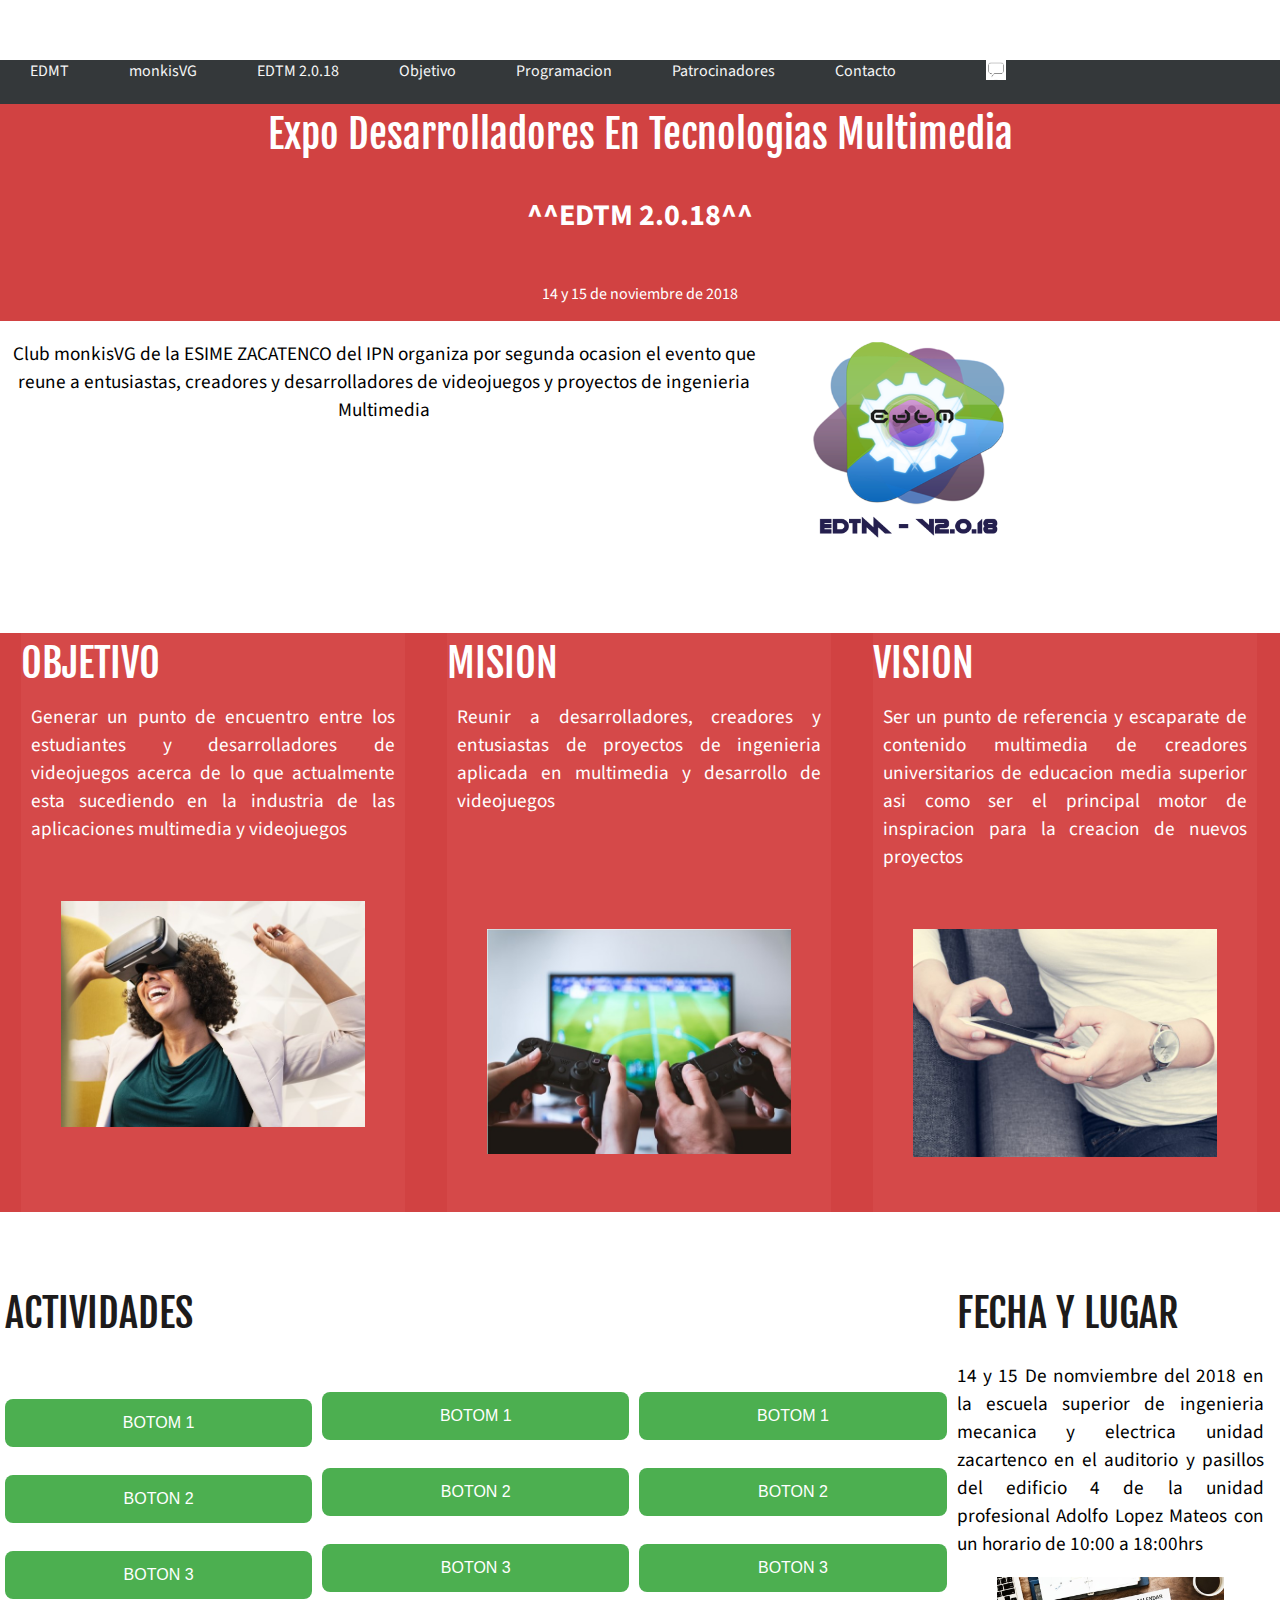
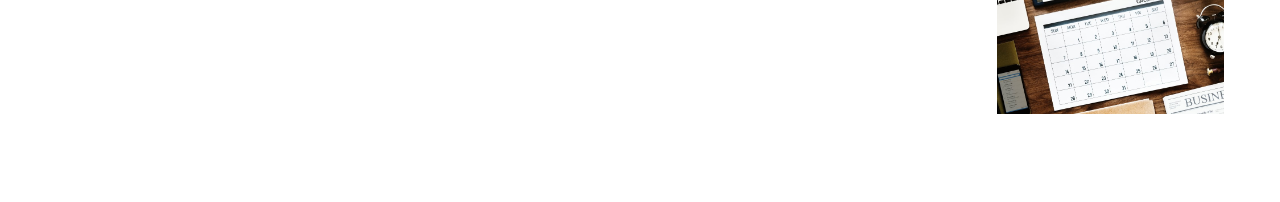
==== index.html @ 36b87234 "segundo commit" ====
<!-- la etique mas importante a nivel de dom ya que me representa el tipo de documento para que el navegar interprete que es html -->
<!DOCTYPE html>
<!-- Es el padre de todas mis etiquetas atributo lang representa el lenguaje  -->
<html lang="es">

<head>
    <meta charset="UTF-8">
    <title>Balam Vargas Vidal</title>
    <link rel="shortcut icon" href="img/dota2.png" type="image/x-icon">
    <link href="https://fonts.googleapis.com/css2?family=Fjalla+One&family=Source+Sans+Pro&display=swap" rel="stylesheet">
    <link rel="stylesheet" href="css/style.css">

    <meta name="viewport" content="width=device-width,initial-scale=1">
    <!-- en linea
  tag
  externos -->

</head>

<body>
    <h1>segundo commit</h1>
    <!------------------ ###################################### BARRA DE NAVEGACION ################################################    -->
    <header class="header" style="align-items:center;">
        <div class="wrapper">
            <nav class="menu">
                <ul>
                    <li> <a href="#EDMT" class="link" style="color:whitesmoke;">EDMT</a></li>
                </ul>
                <br>
            </nav>
            <nav class="menu">
                <ul>
                    <li><a href="#monkisVG" class="link" style="color:whitesmoke;">monkisVG</a></li>
                </ul>
                <br>
            </nav>
            <nav class="menu">
                <ul>
                    <li> <a href="#EDTM 2.0.18" class="link" style="color:whitesmoke;">EDTM 2.0.18</a></li>
                </ul>
                <br>
            </nav>
            <nav class="menu">
                <ul>
                    <li><a href="#Objetivo" class="link" style="color:whitesmoke;">Objetivo</a></li>
                </ul>
                <br>
            </nav>
            <nav class="menu">
                <ul>
                    <li><a href="#Programacion" class="link" style="color:whitesmoke;">Programacion</a></li>
                </ul>
                <br>
            </nav>
            <nav class="menu">
                <ul>
                    <li> <a href="#Patrocinadores" class="link" style="color:whitesmoke;">Patrocinadores</a></li>
                </ul>
                <br>
            </nav>
            <nav class="menu">
                <ul>
                    <li><a href="#Contacto" class="link" style="color:whitesmoke;">Contacto</a></li>
                </ul>
                <br>
            </nav>
            <figure>
                <img src="img/chat.jpg" width="200" height="200" alt="Logo de git" />
            </figure>
        </div>

    </header>
    <!------------------ ###################################### BARRA DE NAVEGACION ################################################    -->


    <!------------------ ###################################### TITULO ################################################    -->

    <section class="contRojo">
        <div class="menu">
            <h1 class="display-4" align="center" style="color: rgb(255, 255, 255);">Expo Desarrolladores En Tecnologias Multimedia</h1>
            <h2 class="display-4" align="center" style="color: rgb(255, 255, 255);">^^EDTM 2.0.18^^</h2>
            <p class="lead" align="center" style="color:  white;"><a name="monkisVG">14 y 15 de noviembre de 2018</a></p>
        </div>
    </section>
    <!------------------ ###################################### TITULO ################################################    -->

    <!------------------ ###################################### PRIMER CONTENEDOR ################################################    -->
    <section class="contBlanco" style="align-items:center;">
        <div class="wrapper">
            <section class="menu1">
                <P style="color: black;">Club monkisVG de la ESIME ZACATENCO del IPN organiza por segunda ocasion el evento que reune a entusiastas, creadores y desarrolladores de videojuegos y proyectos de ingenieria Multimedia </P>

                <br>
            </section>
            <section class="menu2">
                <figure>
                    <a name="monkisVG"> <img src="img/IMAGEN1.png" width="200" height="200" alt="Logo de git" /></a>

                </figure>
            </section>

        </div>

    </section>
    <!------------------ ###################################### PRIMER CONTENEDOR ################################################    -->


    <!------------------ ###################################### SEGUNDO CONTENEDOR ################################################    -->

    <section class="contBlanco">
        <div class="wrapper">
            <br>
            <br>
            <br>
        </div>
    </section>

    <section class="contRojo" style="align-items:center;">
        <div class="wrapper">
            <section class="menu3">
                <h1><a name="Objetivo">OBJETIVO</a></h1>
                <p align="justify" style="color: #ffffff;margin: 10px;">Generar un punto de encuentro entre los estudiantes y desarrolladores de videojuegos acerca de lo que actualmente esta sucediendo en la industria de las aplicaciones multimedia y videojuegos</p>
                <br>
                <figure>
                    <img src="img/chica.jpg" width="100%" height="inherit" alt="imagen #2">
                </figure>
                <br>
            </section>
            <section class="menu3">
                <h1>MISION</h1>
                <p align="justify" style="color: #ffffff; margin: 10px;">Reunir a desarrolladores, creadores y entusiastas de proyectos de ingenieria aplicada en multimedia y desarrollo de videojuegos</p>
                <br>
                <br>
                <br>
                <figure>
                    <img src="img/controles.jpg" width="100%" height="inherit" alt="imagen #2">
                </figure>
                <br>
            </section>
            <section class="menu3">
                <h1>VISION</h1>
                <p align="justify" style="color: #ffffff;margin: 10px;">Ser un punto de referencia y escaparate de contenido multimedia de creadores universitarios de educacion media superior asi como ser el principal motor de inspiracion para la creacion de nuevos proyectos</p>
                <br>
                <figure>
                    <img src="img/celular.jpg" width="100%" height="inherit" alt="imagen #2">
                </figure>
                <br>
            </section>
        </div>
    </section>


    <section class="contBlanco">
        <div class="wrapper">
            <br>
            <br>
            <br>
        </div>
    </section>


    <section class="contBlanco">
        <div class="wrapper">
            <section class="botones1">
                <h1 style="color: #1d1b1b;">ACTIVIDADES</h1>
                <br>
                <br>
                <button class="BOTON">  BOTOM 1</button>
                <br>
                <br>
                <button class="BOTON">  BOTON 2</button>
                <br>
                <br>
                <button class="BOTON">  BOTON 3</button>

            </section>

            <section class="botones2">

                <button class="BOTON">  BOTOM 1</button>
                <br>
                <br>
                <button class="BOTON">  BOTON 2</button>
                <br>
                <br>
                <button class="BOTON">  BOTON 3</button>

            </section>

            <section class="botones3">

                <button class="BOTON">  BOTOM 1</button>
                <br>
                <br>
                <button class="BOTON">  BOTON 2</button>
                <br>
                <br>
                <button class="BOTON">  BOTON 3</button>

            </section>

            <section class="botones4">
                <h1 style="color: #1d1b1b;">FECHA Y LUGAR</h1>
                <p align="justify" style="color: black;">14 y 15 De nomviembre del 2018 en la escuela superior de ingenieria mecanica y electrica unidad zacartenco en el auditorio y pasillos del edificio 4 de la unidad profesional Adolfo Lopez Mateos con un horario de 10:00 a 18:00hrs</p>
                <figure>
                    <img class="IMCalendario" src="img/calendario.jpg" alt="imagen #3">
                </figure>
                <br>
                <br>
            </section>



        </div>
    </section>

    <!------------------ ###################################### SEGUNDO CONTENEDOR ################################################    -->

</body>

</html>
---- css/style.css ----
/* font-family: 'Fjalla One', sans-serif;
font-family: 'Source Sans Pro', sans-serif; */

body {
    font-family: 'Source Sans Pro', sans-serif;
    margin: 0px;
}

.header {
    background-color: #34383a;
    display: flex;
    justify-content: left;
    height: auto;
    align-items: left;
    flex-wrap: wrap;
}

.header figure {
    margin: 0px;
    width: 20px;
    height: 20px;
}

.header figure img {
    width: inherit;
    height: inherit;
    margin: 0px 0px 0px 60px;
}

.menu {
    height: auto;
}

ul {
    list-style: none;
    padding: 0px;
    margin: 0px;
    display: flex;
    height: inherit;
}

li {
    height: inherit;
}

h1,
h2,
h3,
h4,
h5,
h6 {
    font-family: 'Fjalla One', sans-serif;
}

h1 {
    line-height: 150%;
    font-size: 40px;
    font-weight: normal;
    /* font-style: normal; */
    /*letter-spacing: -.2px;*/
    /* text-transform: lowercase;*/
    color: white;
    margin: 0px;
}

.link {
    text-decoration: none;
    color: white;
    display: flex;
    height: inherit;
    align-items: center;
    margin: 0px 20px;
    padding: 0px 10px;
}

.main {
    height: 300px;
    background-color: #8675a9;
    /* background-image: url(../img/img_main.jpg); */
    /* background-size: 500px 300px; */
    /* background-repeat: no-repeat; */
    /* background-position-x: right; */
    display: flex;
    align-items: center;
    justify-content: space-between;
    flex-wrap: wrap;
}


/*  BALAM   */

.contRojo {
    height: auto;
    background-color: #c40b0bc5;
    /* background-image: url(../img/img_main.jpg); */
    /* background-size: 500px 300px; */
    /* background-repeat: no-repeat; */
    /* background-position-x: right; */
    display: flex;
    align-items: center;
    justify-content: center;
    flex-wrap: wrap;
}

.menu1 {
    background-color: #ffff;
    width: 60%;
    font-size: larger;
    text-align: center;
}

.menu2 {
    background-color: #ffff;
    width: 40%;
    font-size: larger;
    text-align: left;
}

.menu3 {
    background-color: #d64b4bc5;
    width: 30%;
    font-size: larger;
    text-align: left;
    margin: 0px 21px 0px 21px;
}

.botones1 {
    background-color: #ffff;
    height: auto;
    width: 24%;
    font-size: larger;
    text-align: left;
    margin: 5px;
}

.botones2 {
    background-color: #ffff;
    height: auto;
    width: 24%;
    font-size: larger;
    text-align: left;
    margin: 114px 5px 5px 5px;
}

.botones3 {
    background-color: #ffff;
    height: auto;
    width: 24%;
    font-size: larger;
    text-align: left;
    margin: 114px 5px 5px 5px;
}

.botones4 {
    background-color: #ffff;
    height: auto;
    width: 24%;
    font-size: larger;
    text-align: left;
    margin: 5px;
}

.menu5 {
    background-color: #ffff;
    width: 20%;
    font-size: larger;
    text-align: center;
    margin: 5px;
    border: 5px solid red;
}

.contBlanco {
    height: auto;
    background-color: #ffffff;
    /* background-image: url(../img/img_main.jpg); */
    /* background-size: 500px 300px; */
    /* background-repeat: no-repeat; */
    /* background-position-x: right; */
    display: flex;
    align-items: 0px;
    justify-content: center;
    flex-wrap: wrap;
}

.BOTON {
    background-color: #4CAF50;
    /* Green */
    border: none;
    color: white;
    padding: 15px 32px;
    text-align: center;
    text-decoration: none;
    display: inline-block;
    font-size: 16px;
    border-radius: 8px;
    width: 100%;
}

.IMCalendario {
    width: 100%;
    height: 100%;
}

.main figure {
    margin: 0px;
    width: 500px;
    height: inherit;
}

.main img {
    width: inherit;
    height: inherit;
}

.main span {
    color: #005086;
}

h2 {
    margin: 0px;
    padding: 30px 0px;
    text-transform: uppercase;
    color: #005086;
    font-family: 'Source Sans Pro', sans-serif;
    font-weight: bold;
    font-size: 30px;
}

.projects {
    padding: 0px 30px 10px 30px;
    background-color: #744bc525;
}

.project {
    /* border:1px solid black; */
    border-radius: 10px;
    box-shadow: 0px 0px 10px black;
    /* box-shadow: derecha abajo difuminado color; */
    padding: 30px;
    margin: 0px 0px 30px 0px;
    background-color: white;
    display: flex;
    justify-content: space-between;
    align-items: center;
    flex-wrap: wrap;
}

.project-left {
    width: 500px;
}

.project-title {
    margin: 0px;
    font-size: 25px;
    margin-bottom: 10px;
}

.project-language {
    margin-top: 20px;
}

.project-date {
    margin-top: 20px;
}

.project-link {
    margin-top: 20px;
}

.project-description {
    margin-top: 20px;
    font-size: 20px;
}

.project-containerRight {
    width: 500px;
}

.project-image {
    width: 500px;
}

.experiences {
    padding: 0px 30px;
    display: flex;
    flex-wrap: wrap;
    justify-content: space-around;
}

.experience {
    /* border:1px solid blue; */
    margin: 0px 20px 40px 0px;
    width: 480px;
    border-radius: 10px;
    overflow: hidden;
    flex-shrink: 0;
    background-color: #f4fbff;
}

.experience-container_image {
    margin: 0px;
    width: inherit;
    height: 200px;
    /* width: auto; */
}

.experience-image {
    /* width: auto; */
    width: inherit;
    height: inherit;
    object-fit: cover;
}

.experience-down {
    margin: 20px 40px;
    margin-top: -40px;
    background-color: white;
    position: relative;
    padding: 20px;
    text-align: center;
    border-radius: 10px;
}

.experience-title {
    margin: 0px;
}

.experience-description {
    text-align: left;
}

.experience-down button {
    border: 1px solid #005086;
    padding: 10px 25px;
    cursor: pointer;
    border-radius: 5px;
    color: #005086;
}

.experience-mainTitle {
    margin-left: 30px;
    margin: 0px;
}

.contact {
    display: flex;
    background-color: rgba(236, 175, 61, 0.795);
    padding: 30px 30px 30px 0px;
    justify-content: space-between;
    align-items: center;
}

.contact-form {
    /* border: 1px solid blue; */
    margin-left: 30px;
}

.contact-form input {
    border-color: gray;
    border-style: solid;
    padding: 5px 5px 5px 35px;
    border-radius: 5px;
    background-image: url(../img/envelope.svg);
    background-repeat: no-repeat;
    background-size: 25px 25px;
    background-position-y: center;
    background-position-x: 5px;
    outline: none;
    margin-top: 20px;
}

.contact-form button {
    display: block;
    padding: 5px 25px;
    cursor: pointer;
    font-size: 16px;
    border: 1px solid white;
    background-color: transparent;
    /* color: white; */
    margin-top: 10px;
    border-radius: 5px;
}

.contact-form h2 {
    padding: 0px;
}

.redes {
    /* border:1px solid red; */
    display: flex;
}

.redes-link {
    width: 50px;
    height: 50px;
    /* border: 1px solid blue; */
    margin-left: 20px;
}

.redes-link.github {
    background-image: url(../img/github.svg);
    background-size: 50px 50px;
}

.redes-link.facebook {
    background-image: url(../img/facebook.svg);
    background-size: 50px 50px;
}

.redes-link.instagram {
    background-image: url(../img/instagram.svg);
    background-size: 50px 50px;
}

.redes-link.twitter {
    background-image: url(../img/twitter.svg);
    background-size: 50px 50px;
}

.footer {
    background-color: #8675a9;
    display: flex;
    justify-content: space-between;
    align-items: center;
    padding: 10px 60px;
}

.footer-details {
    display: flex;
    align-items: center;
}

.footer-details img {
    width: 20px;
    height: 20px;
    margin-left: 15px;
}

.wrapper {
    width: auto;
    /* border:1px solid red; */
    margin: 0px;
    display: inherit;
    align-items: left;
    justify-content: left;
    height: inherit;
    flex-wrap: wrap;
}

@media screen and (max-width:1024px) {
    .contRojo {
        height: auto;
        background-color: #c40b0bc5;
        margin: 0px 5px 0px 5px;
        /* background-image: url(../img/img_main.jpg); */
        /* background-size: 500px 300px; */
        /* background-repeat: no-repeat; */
        /* background-position-x: right; */
        display: flex;
        align-items: center;
        justify-content: center;
        flex-wrap: wrap;
    }
    .contBlanco {
        height: auto;
        background-color: #ffff;
        margin: 0px 20px 0px 20px;
        /* background-image: url(../img/img_main.jpg); */
        /* background-size: 500px 300px; */
        /* background-repeat: no-repeat; */
        /* background-position-x: right; */
        display: flex;
        align-items: center;
        justify-content: center;
        flex-wrap: wrap;
    }
    .menu1 {
        background-color: #ffff;
        width: 100%;
        font-size: larger;
        text-align: center;
        margin: 0px 5px 0px 5px;
    }
    .menu2 {
        background-color: #ffff;
        width: 100%;
        font-size: larger;
        text-align: center;
        margin: 0px 5px 0px 5px;
    }
    .menu3 {
        background-color: #bd5252c5;
        width: 100%;
        font-size: larger;
        text-align: center;
        margin: 0px 21px 0px 21px;
    }
    .botones1 {
        background-color: #ffff;
        height: auto;
        width: 32%;
        font-size: larger;
        text-align: left;
        margin: 5px;
    }
    .botones2 {
        background-color: #ffff;
        height: auto;
        width: 32%;
        font-size: larger;
        text-align: left;
        margin: 114px 5px 5px 5px;
    }
    .botones3 {
        background-color: #ffff;
        height: auto;
        width: 32%;
        font-size: larger;
        text-align: left;
        margin: 114px 5px 5px 5px;
    }
    .botones4 {
        background-color: #ffff;
        height: auto;
        width: 98%;
        font-size: larger;
        text-align: left;
        margin: 5px;
    }
}

@media screen and (max-width:767px) {
    .contRojo {
        height: auto;
        background-color: #d64b4bc5;
        margin: 0px 5px 0px 5px;
        /* background-image: url(../img/img_main.jpg); */
        /* background-size: 500px 300px; */
        /* background-repeat: no-repeat; */
        /* background-position-x: right; */
        display: flex;
        align-items: center;
        justify-content: center;
        flex-wrap: wrap;
    }
    .contBlanco {
        height: auto;
        background-color: #ffff;
        margin: 0px 20px 0px 20px;
        /* background-image: url(../img/img_main.jpg); */
        /* background-size: 500px 300px; */
        /* background-repeat: no-repeat; */
        /* background-position-x: right; */
        display: flex;
        align-items: center;
        justify-content: center;
        flex-wrap: wrap;
    }
    .menu1 {
        background-color: #ffff;
        width: 100%;
        font-size: larger;
        text-align: center;
        margin: 0px 5px 0px 5px;
    }
    .menu2 {
        background-color: #ffff;
        width: 100%;
        font-size: larger;
        text-align: center;
        margin: 0px 5px 0px 5px;
    }
    .menu3 {
        background-color: #d64b4bc5;
        width: 100%;
        font-size: larger;
        text-align: left;
        margin: 0px 21px 0px 21px;
    }
    .botones1 {
        background-color: #ffff;
        height: auto;
        width: 47%;
        font-size: larger;
        text-align: left;
        margin: 5px;
    }
    .botones2 {
        background-color: #ffff;
        height: auto;
        width: 47%;
        font-size: larger;
        text-align: left;
        margin: 114px 5px 5px 5px;
    }
    .botones3 {
        background-color: #ffff;
        height: auto;
        width: 98%;
        font-size: larger;
        text-align: left;
        margin: 50px 5px 5px 5px;
    }
    .botones4 {
        background-color: #ffff;
        height: auto;
        width: 98%;
        font-size: larger;
        text-align: left;
        margin: 5px;
    }
}

@media screen and (max-width:480px) {
    .contRojo {
        height: auto;
        background-color: #c40b0bc5;
        margin: 0px 5px 10px 5px;
        /* background-image: url(../img/img_main.jpg); */
        /* background-size: 500px 300px; */
        /* background-repeat: no-repeat; */
        /* background-position-x: right; */
        display: flex;
        align-items: center;
        justify-content: center;
        flex-wrap: wrap;
    }
    .menu1 {
        background-color: #ffff;
        width: 100%;
        font-size: larger;
        text-align: center;
        margin: 0px 5px 0px 5px;
    }
    .menu2 {
        background-color: #ffff;
        width: 100%;
        font-size: larger;
        text-align: center;
        margin: 0px 5px 0px 5px;
    }
    .menu3 {
        background-color: #d64b4bc5;
        width: 100%;
        font-size: larger;
        text-align: left;
        margin: 0px 21px 0px 21px;
    }
    .botones1 {
        background-color: #ffff;
        height: auto;
        width: 98%;
        font-size: larger;
        text-align: left;
        margin: 5px;
    }
    .botones2 {
        background-color: #ffff;
        height: auto;
        width: 98%;
        font-size: larger;
        text-align: left;
        margin: 50px 5px 5px 5px;
    }
    .botones3 {
        background-color: #ffff;
        height: auto;
        width: 98%;
        font-size: larger;
        text-align: left;
        margin: 50px 5px 5px 5px;
    }
    .botones4 {
        background-color: #ffff;
        height: auto;
        width: 98%;
        font-size: larger;
        text-align: left;
        margin: 5px;
    }
}

@media screen and (max-width:320px) {
    .contRojo {
        height: auto;
        background-color: #c40b0bc5;
        margin: 0px 5px 10px 5px;
        /* background-image: url(../img/img_main.jpg); */
        /* background-size: 500px 300px; */
        /* background-repeat: no-repeat; */
        /* background-position-x: right; */
        display: flex;
        align-items: center;
        justify-content: center;
        flex-wrap: wrap;
    }
    .menu1 {
        background-color: #ffff;
        width: 100%;
        font-size: larger;
        text-align: center;
        margin: 0px 5px 0px 5px;
    }
    .menu2 {
        background-color: #ffff;
        width: 100%;
        font-size: larger;
        text-align: center;
        margin: 0px 5px 0px 5px;
    }
    .menu3 {
        background-color: #d64b4bc5;
        width: 100%;
        font-size: larger;
        text-align: left;
        margin: 0px 21px 0px 21px;
    }
    .botones1 {
        background-color: #ffff;
        height: auto;
        width: 98%;
        font-size: larger;
        text-align: left;
        margin: 5px;
    }
    .botones2 {
        background-color: #ffff;
        height: auto;
        width: 98%;
        font-size: larger;
        text-align: left;
        margin: 50px 5px 5px 5px;
    }
    .botones3 {
        background-color: #ffff;
        height: auto;
        width: 98%;
        font-size: larger;
        text-align: left;
        margin: 50px 5px 5px 5px;
    }
    .botones4 {
        background-color: #ffff;
        height: auto;
        width: 98%;
        font-size: larger;
        text-align: left;
        margin: 5px;
    }
}
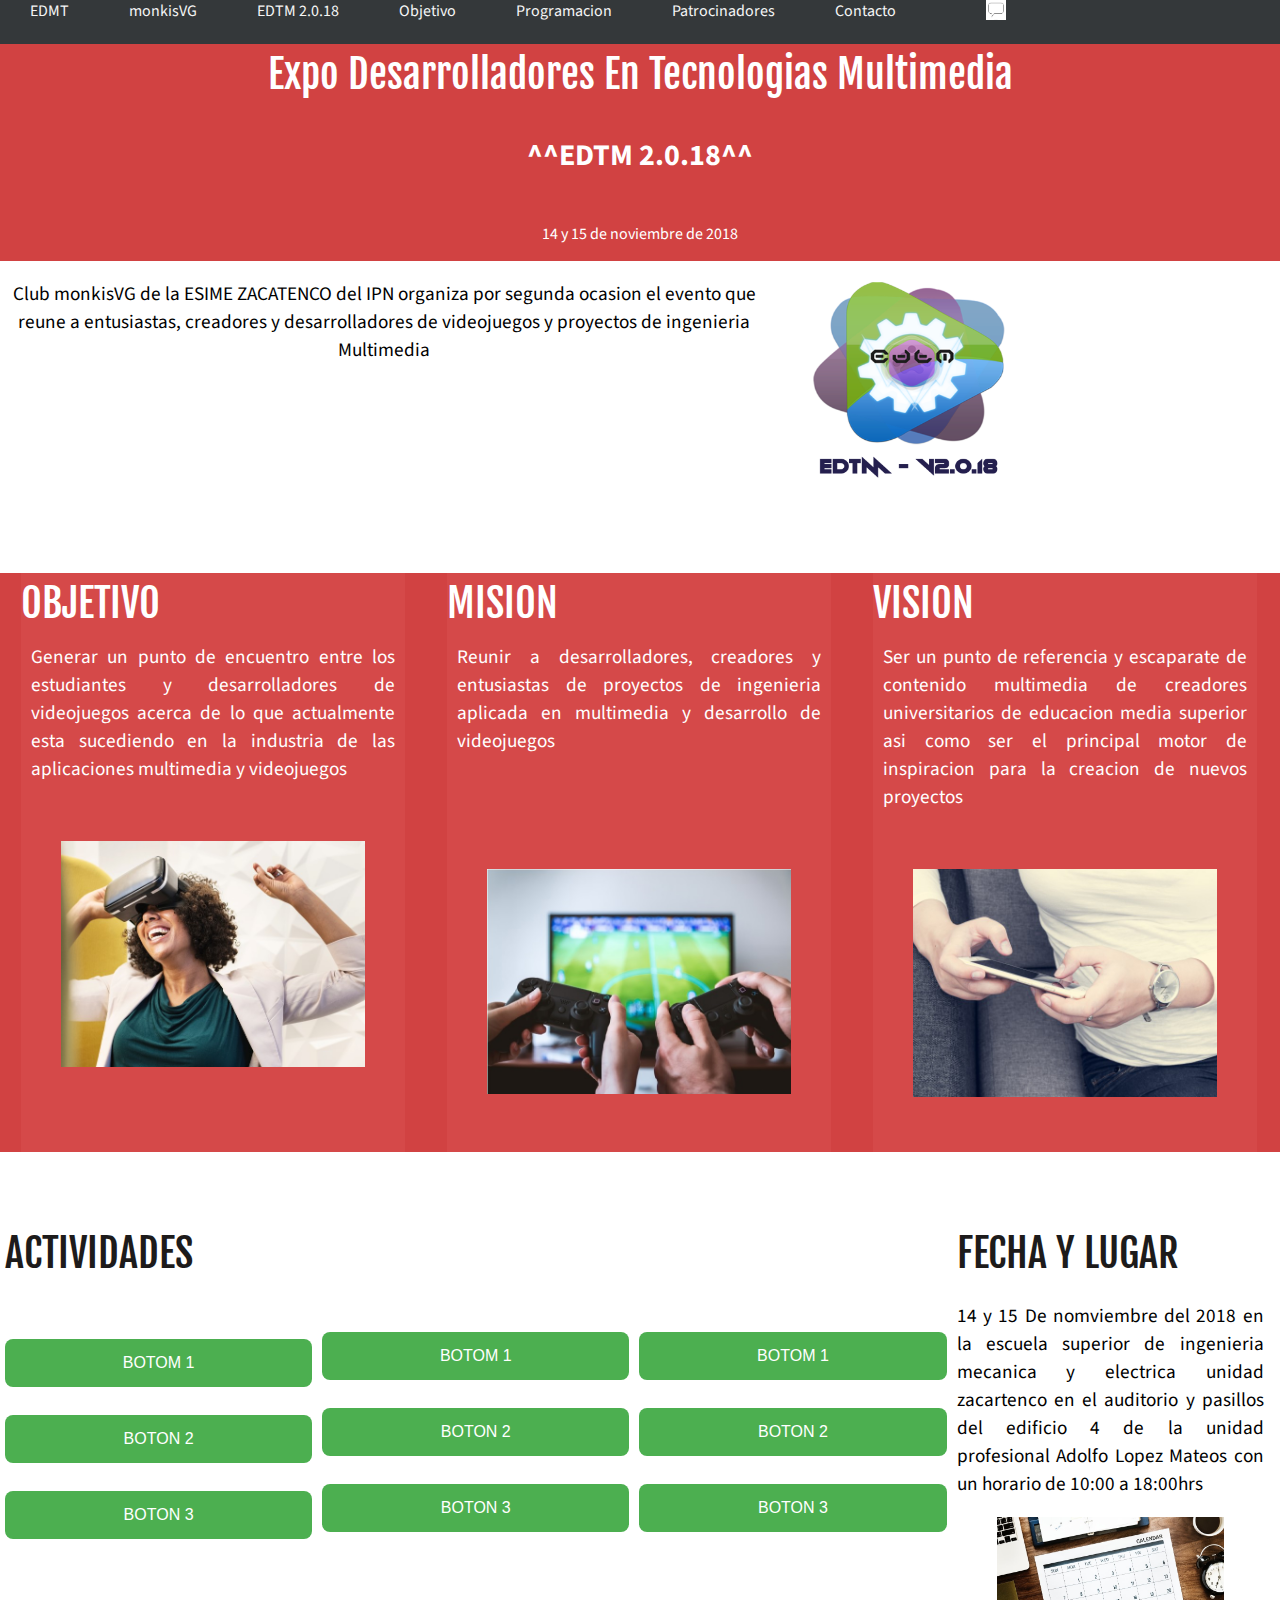
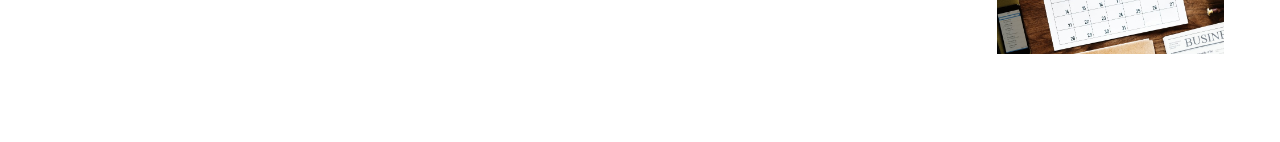
==== commit f61f3d12: "finalx2" ====
--- a/index.html
+++ b/index.html
@@ -18,7 +18,7 @@
 </head>
 
 <body>
-    <h1>segundo commit</h1>
+
     <!------------------ ###################################### BARRA DE NAVEGACION ################################################    -->
     <header class="header" style="align-items:center;">
         <div class="wrapper">
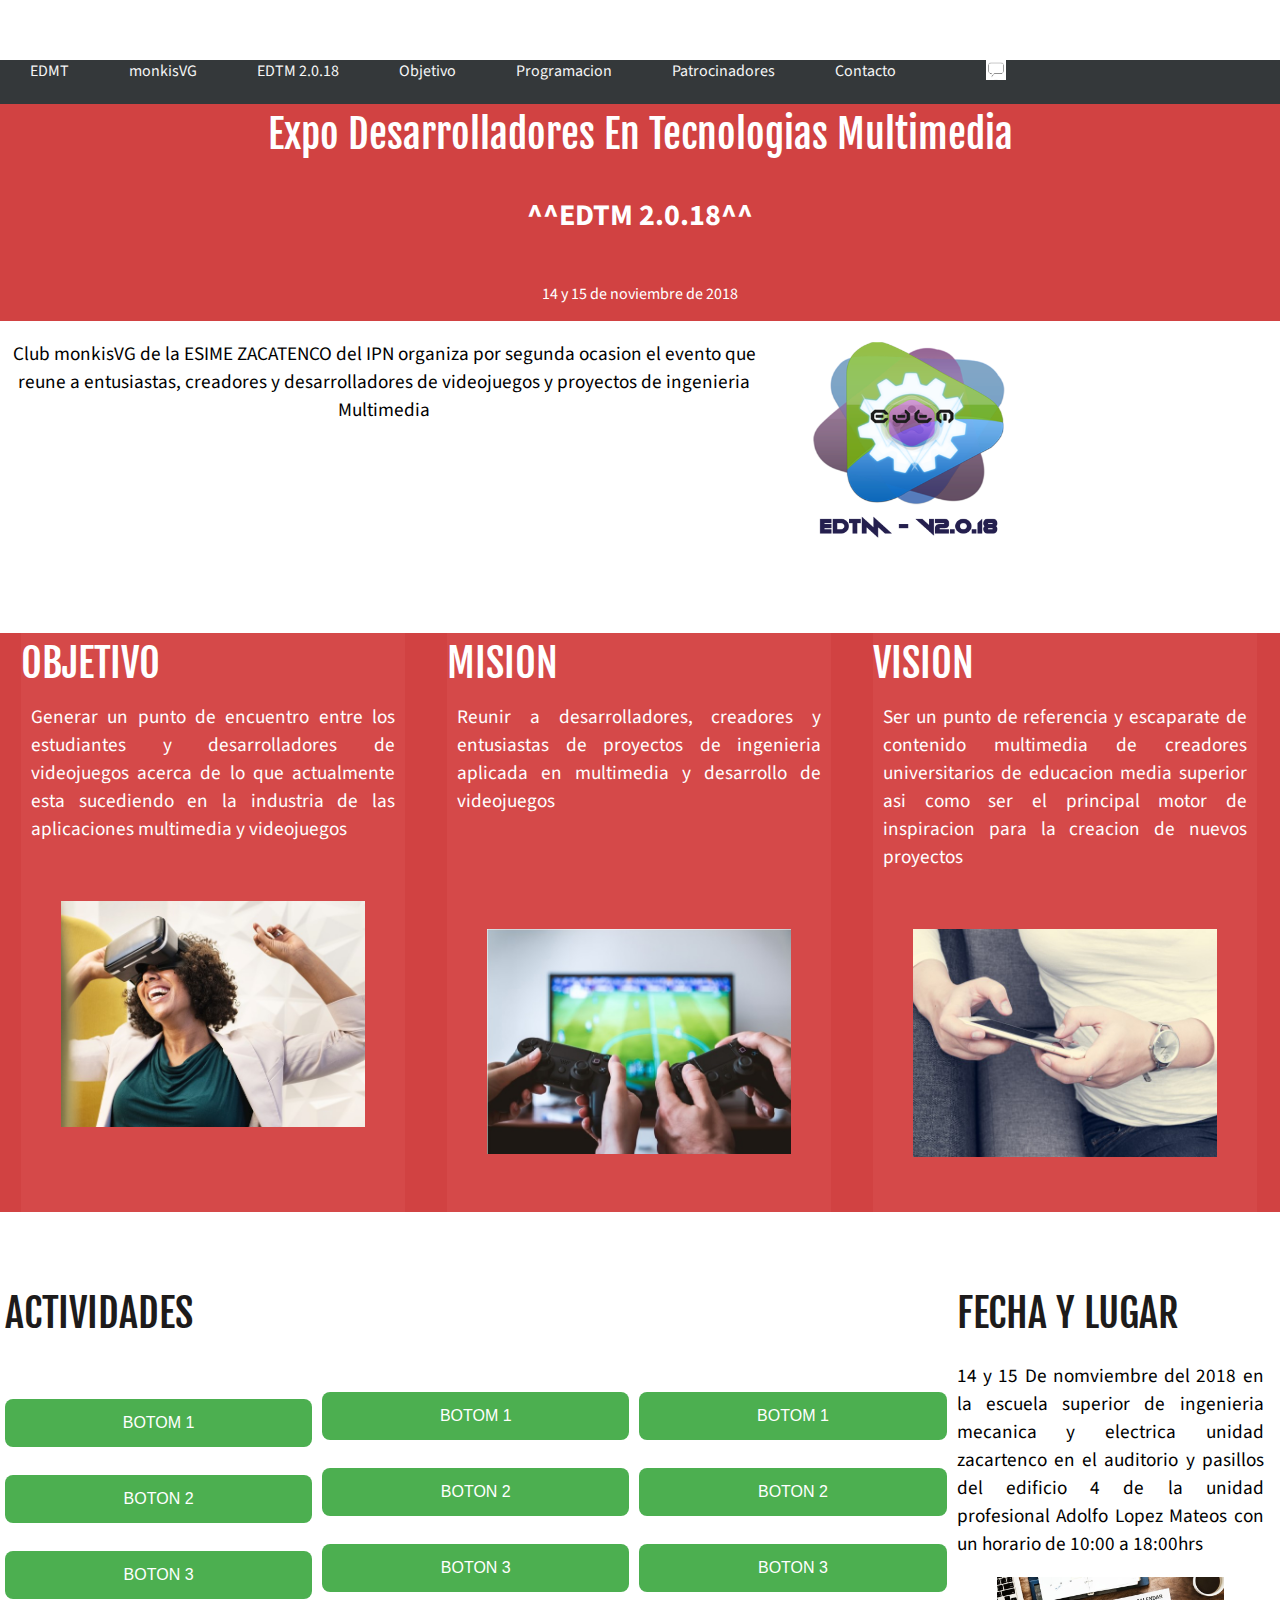
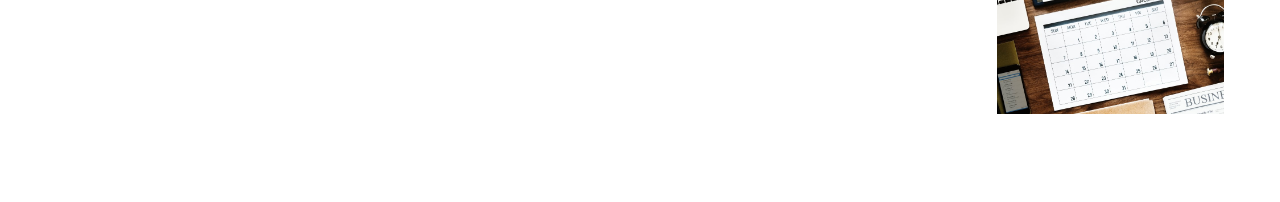
==== commit 15e2fe29: "skfj" ====
--- a/index.html
+++ b/index.html
@@ -18,7 +18,7 @@
 </head>
 
 <body>
-
+    <h1>añsgjsldjgfadslñFLASJDHFLKADS</h1>
     <!------------------ ###################################### BARRA DE NAVEGACION ################################################    -->
     <header class="header" style="align-items:center;">
         <div class="wrapper">
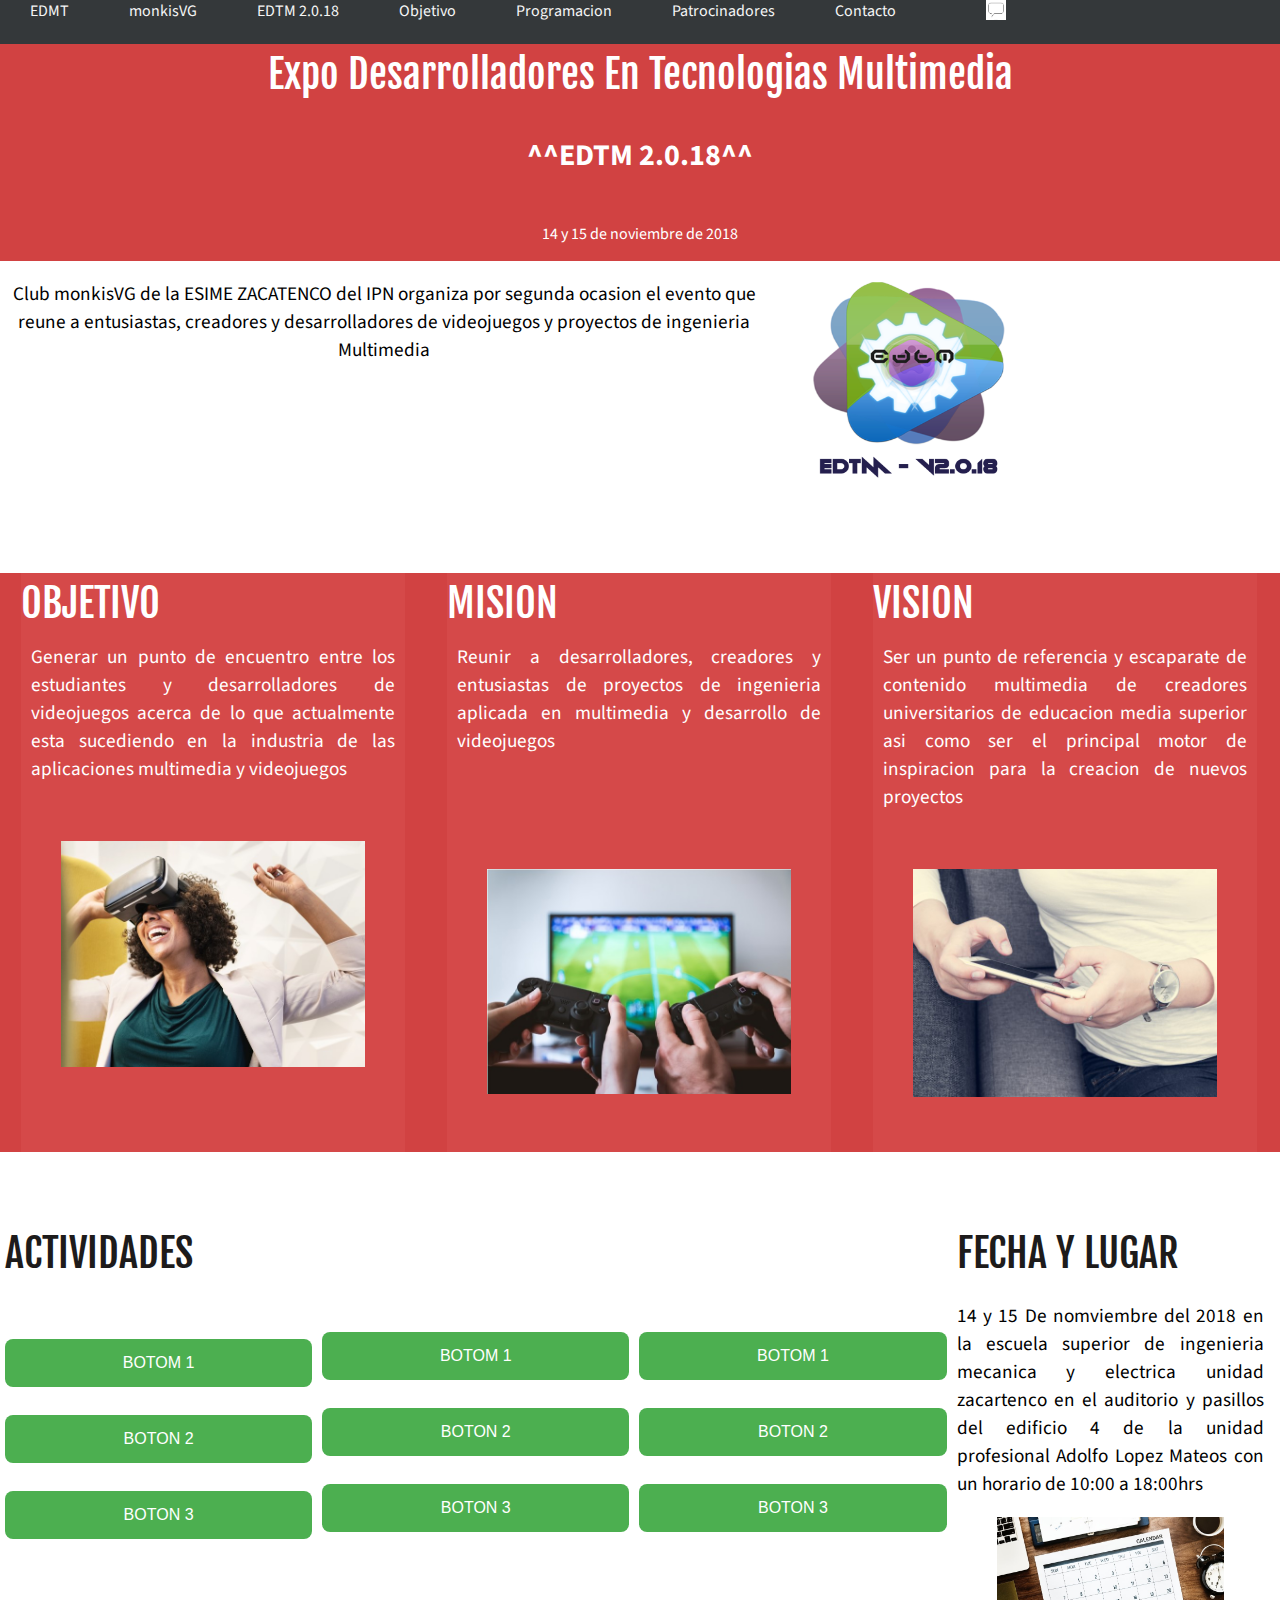
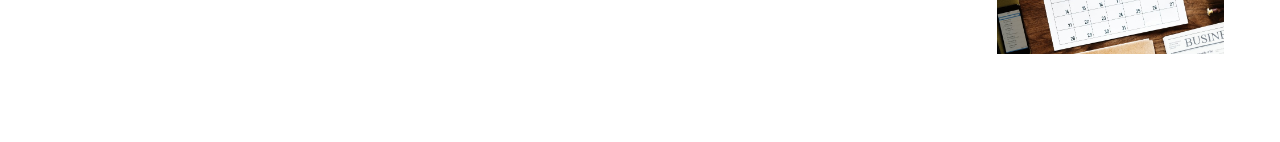
==== commit cfb1deb9: "sdfoih" ====
--- a/index.html
+++ b/index.html
@@ -18,7 +18,7 @@
 </head>
 
 <body>
-    <h1>añsgjsldjgfadslñFLASJDHFLKADS</h1>
+
     <!------------------ ###################################### BARRA DE NAVEGACION ################################################    -->
     <header class="header" style="align-items:center;">
         <div class="wrapper">
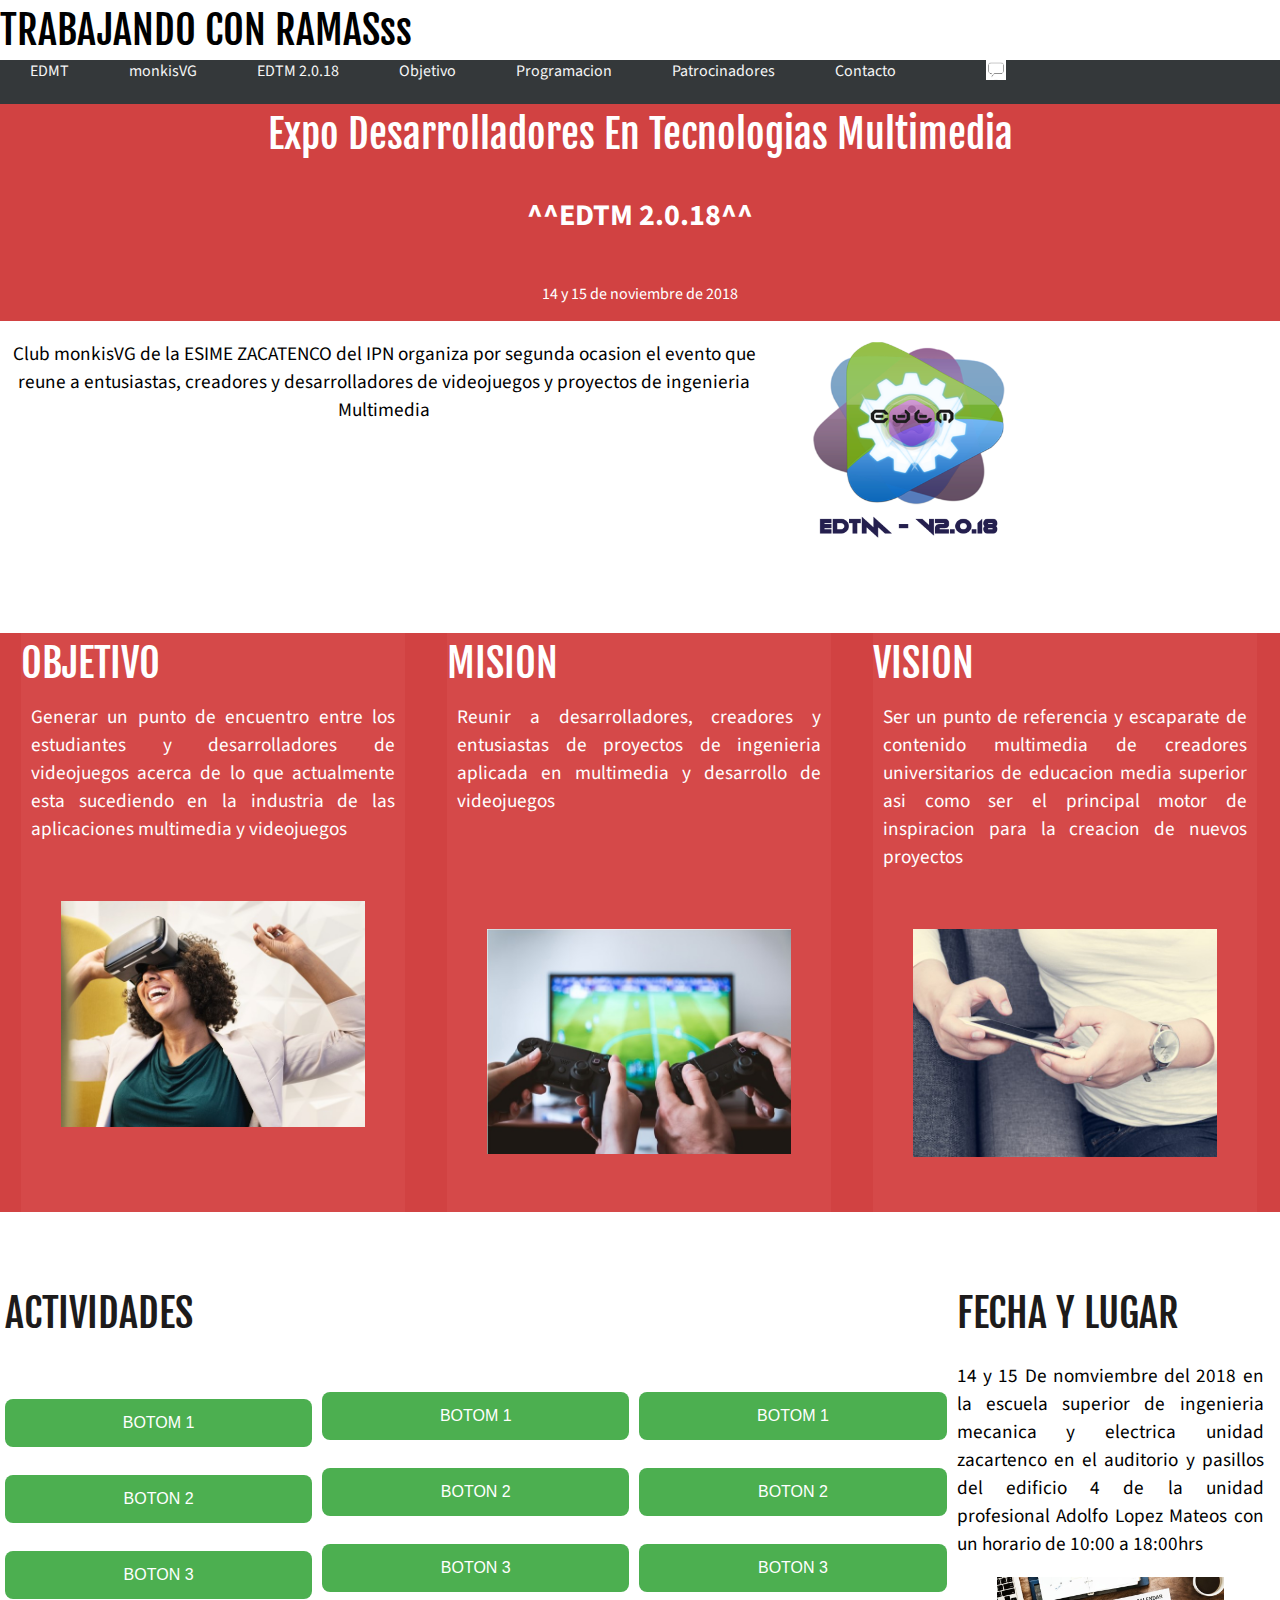
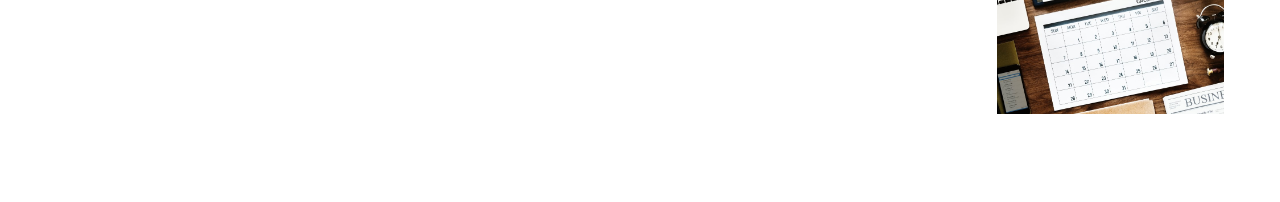
==== commit 221dddbe: "mensajr" ====
--- a/index.html
+++ b/index.html
@@ -18,7 +18,7 @@
 </head>
 
 <body>
-
+    <h1 style="color:black">TRABAJANDO CON RAMASss</h1>
     <!------------------ ###################################### BARRA DE NAVEGACION ################################################    -->
     <header class="header" style="align-items:center;">
         <div class="wrapper">
